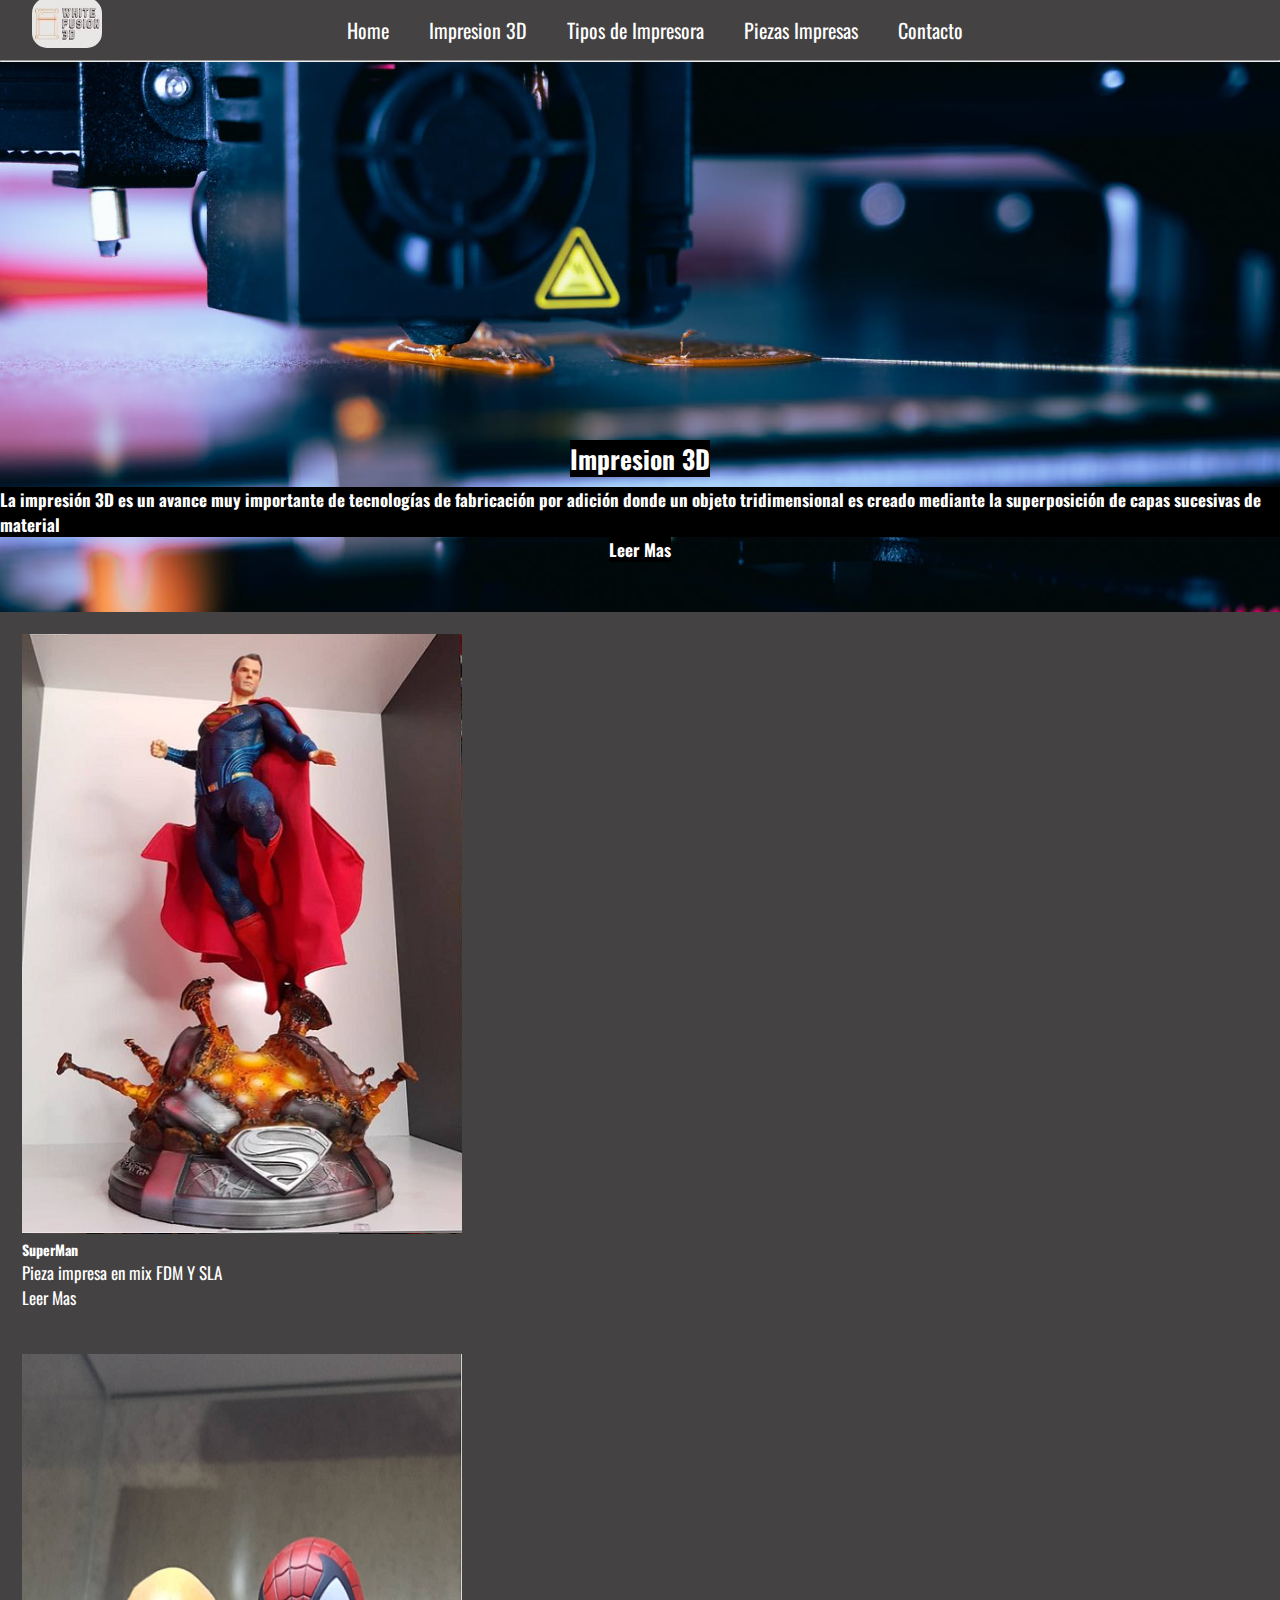
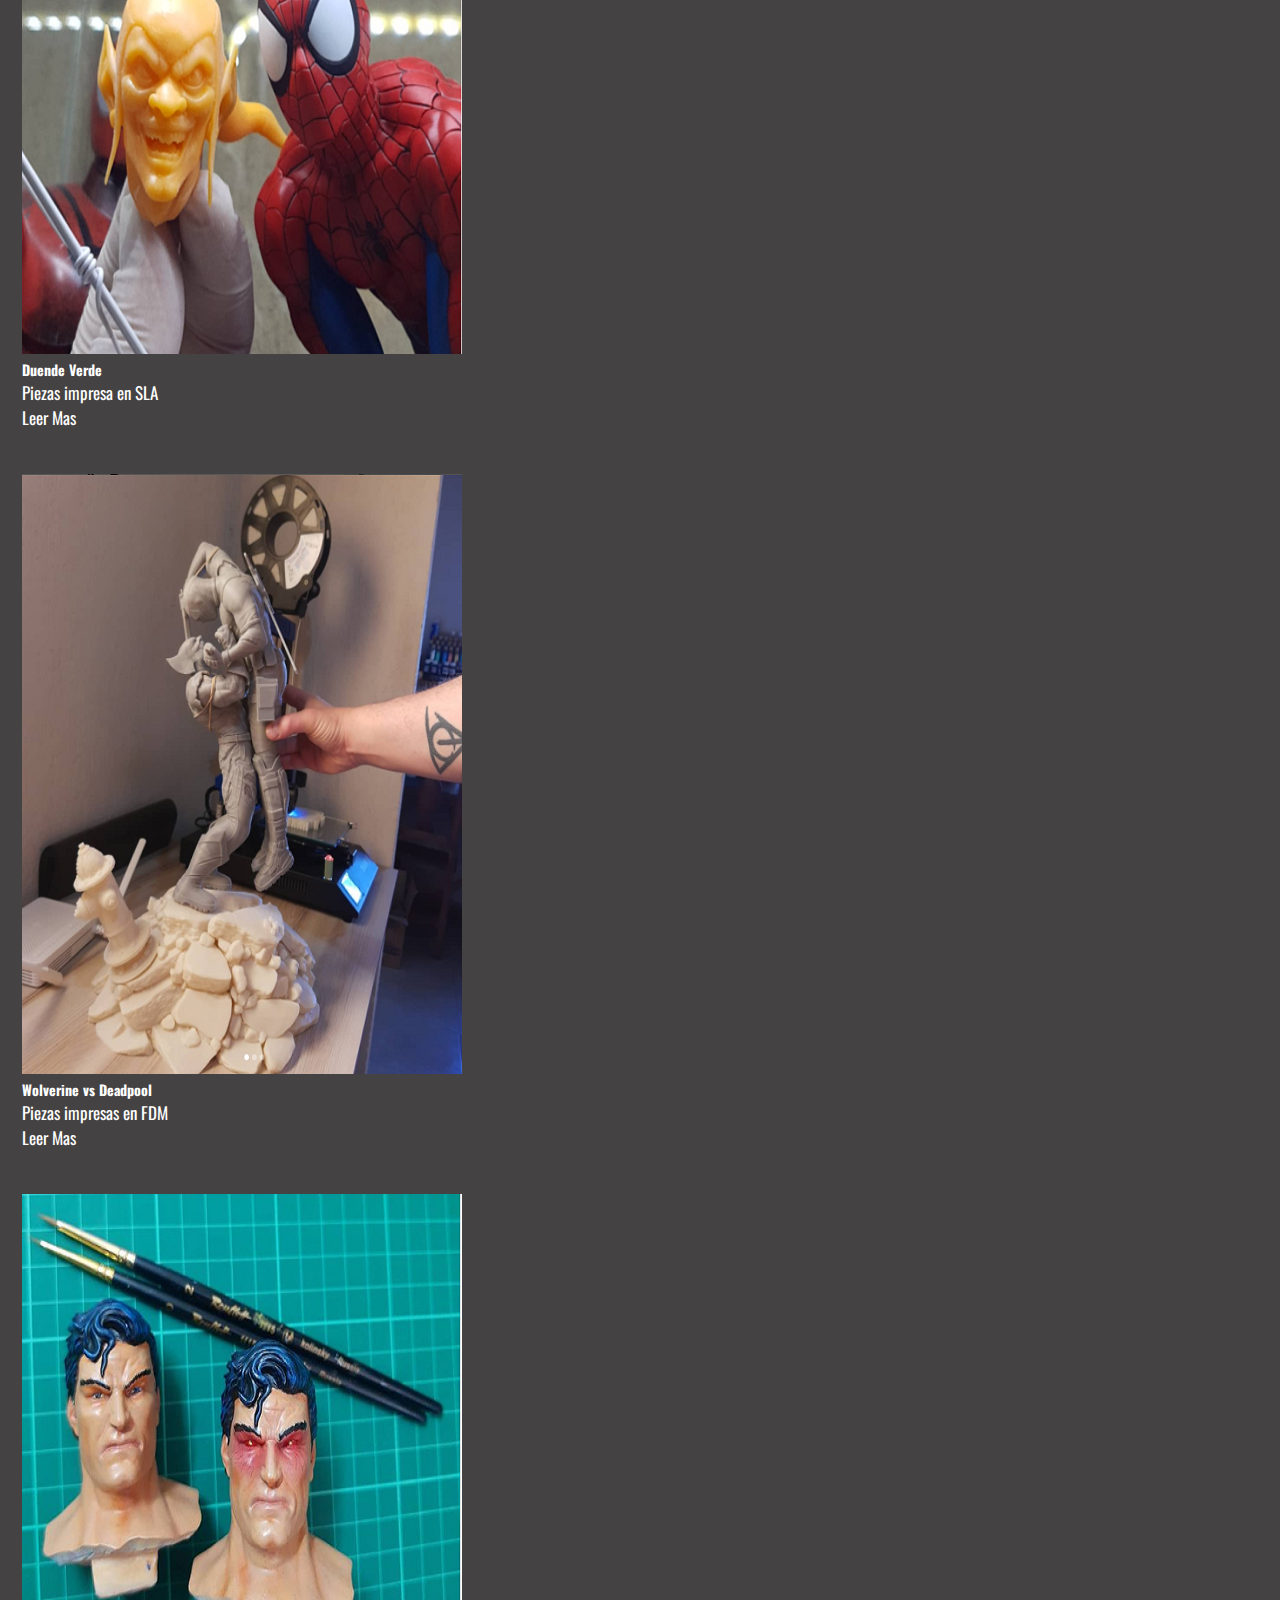
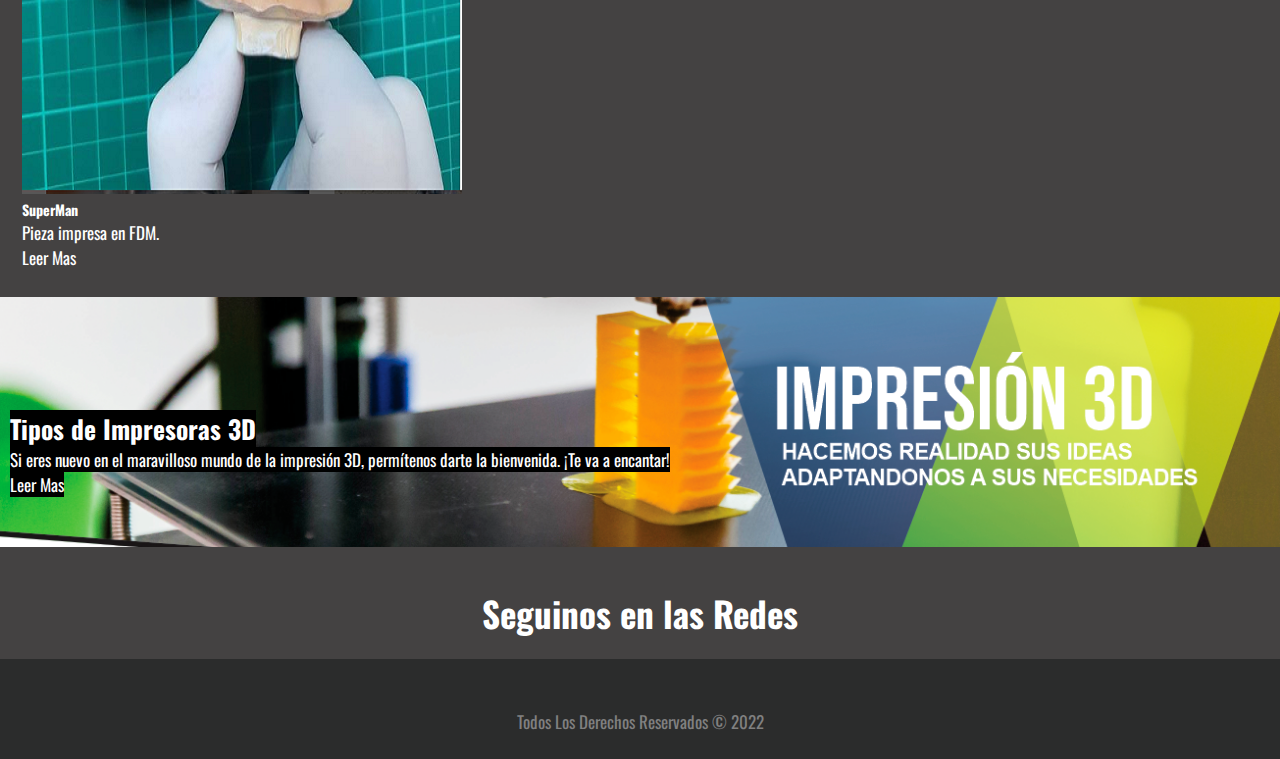
==== index.html @ 96c16ed2 "first commit" ====
<!DOCTYPE html>
<html lang="en">
<head>
    <meta charset="UTF-8">
    <meta http-equiv="X-UA-Compatible" content="IE=edge">
    <meta name="viewport" content="width=device-width, initial-scale=1.0">
    <!--Linkeo Icono search nav-->
    <link rel="stylesheet" href="https://cdnjs.cloudflare.com/ajax/libs/font-awesome/6.1.1/css/all.min.css" integrity="sha512-KfkfwYDsLkIlwQp6LFnl8zNdLGxu9YAA1QvwINks4PhcElQSvqcyVLLD9aMhXd13uQjoXtEKNosOWaZqXgel0g==" crossorigin="anonymous" referrerpolicy="no-referrer" />
    <!--Linkeo Google Font-->
    <link rel="preconnect" href="https://fonts.googleapis.com">
    <link rel="preconnect" href="https://fonts.gstatic.com" crossorigin>
    <link href="https://fonts.googleapis.com/css2?family=Dosis&family=Oswald:wght@300&display=swap" rel="stylesheet">
    <!--Linkeo Bootstrap-->
    <link href="https://cdn.jsdelivr.net/npm/bootstrap@5.2.0-beta1/dist/css/bootstrap.min.css" rel="stylesheet" integrity="sha384-0evHe/X+R7YkIZDRvuzKMRqM+OrBnVFBL6DOitfPri4tjfHxaWutUpFmBp4vmVor" crossorigin="anonymous">
    <!--Linkeo de CSS-->
    <link rel="stylesheet" href="css/styles.css">
    <title>White Fusion 3D</title>
</head>
<body>
    <!--Comienzo Nav-->
    <header class="contenedor">
        <nav class="nav">
            <img src="img/logo.jpg" alt="whitefusionlogo" class="logo">
            <ul class="nav-menu">
                <li><a href="index.html">Home</a></li>
                <li><a href="pages/impresion3d.html">Impresion 3D</a></li>
                <li><a href="pages/tipos.html">Tipos de Impresora</a></li>
                <li><a href="pages/piezas.html">Piezas Impresas</a></li>
                <li><a href="pages/contacto.html">Contacto</a></li>
            </ul>
            <!--Icono search-->
            <ul>
                <li class="btn-search"><i class="fa-solid fa-magnifying-glass"></i></li>
            </ul>
        </nav>
    </header>
        <!--Boton Responsive-->
    <div class="menu-btn">
        <i class="fas fa-bars"></i>
    </div>
    <hr>
    <!--Fin del Nav-->
    <!--Comienzo Impresion 3D-->
    <section class="seccion-primera">
        <h2 class="text-color">Impresion 3D</h2>
        <p class="text-color">La impresión 3D es un avance muy importante de tecnologías de fabricación por adición donde un objeto tridimensional es creado mediante la superposición de capas sucesivas de material</p>
        <a href="pages/impresion3d.html" class="text-color">Leer Mas <i class="fa-solid fa-angles-right"></i></a>
    </section>
    <!--Fin Impresion 3D-->
    <!--Comienzo Seccion Piezas Impresas-->
    <div class="container">
        <div class="row ">
            <div class="col col-lg-3 col-sm-6 col-12 cardPosition">
                <div class="card bg-secondary" style="width: 15rem;">
                    <img src="/img/pieza1.PNG" class="card-img-top" alt="...">
                    <div class="card-body">
                    <h5 class="card-title">SuperMan</h5>
                    <p class="card-text">Pieza impresa en mix FDM Y SLA</p>
                    <a href="#" class="btn btn-dark">Leer Mas</a>
                </div>
            </div>
        </div>
        <div class="col col-lg-3 col-sm-6 col-12 cardPosition">
            <div class="card bg-secondary" style="width: 15rem;">
                <img src="/img/pieza2.PNG" class="card-img-top" alt="...">
                <div class="card-body">
                    <h5 class="card-title">Duende Verde</h5>
                    <p class="card-text">Piezas impresa en SLA</p>
                    <a href="#" class="btn btn-dark">Leer Mas</a>
                </div>
            </div>
        </div>
        <div class="col col-lg-3 col-sm-6 col-12 cardPosition">
            <div class="card bg-secondary" style="width: 15rem;">
                <img src="/img/pieza3.PNG" class="card-img-top" alt="...">
                <div class="card-body">
                    <h5 class="card-title">Wolverine vs Deadpool</h5>
                    <p class="card-text">Piezas impresas en FDM</p>
                    <a href="#" class="btn btn-dark">Leer Mas</a>
                </div>
            </div>
        </div>
        <div class="col col-lg-3 col-sm-6 col-12 cardPosition">
            <div class="card bg-secondary" style="width: 15rem;">
                <img src="/img/pieza4.PNG" class="card-img-top" alt="...">
                <div class="card-body">
                    <h5 class="card-title">SuperMan</h5>
                    <p class="card-text">Pieza impresa en FDM.</p>
                    <a href="#" class="btn btn-dark">Leer Mas</a>
                </div>
            </div>
        </div>
    </div>
    </div>
    <!--Fin de seccion piezas impresas-->
    <!--Inicio de seccion tipos de impresoras-->
    <section class="tipos-de-impresoras">
        <div class="tipos-de-impresoras__div">
            <h2 class="texto-impresoras">Tipos de Impresoras 3D</h2>
            <p class="texto-impresoras__p">Si eres nuevo en el maravilloso mundo de la impresión 3D, permítenos darte la bienvenida. ¡Te va a encantar!</p>
            <a href="pages/tipos.html" class="text-color">Leer Mas<i class="fa-solid fa-angles-right"></i></a>
        </div>
    </section>
<!--Fin de Seccion Tipos de Impresora 3D-->
    <!--Footer-->
    <footer class="footer">
        <h3>Seguinos en las Redes</h3>
        <div class="media">
            <a href="https://instagram.com"><i class="fa-brands fa-instagram"></i></a>
            <a href="https://instagram.com"><i class="fa-brands fa-twitter"></i></a>
            <a href="https://instagram.com"><i class="fa-brands fa-facebook-f"></i></a>
        </div>
    </footer>
<!--Fin de Footer-->
<div class="copy">
    <p>Todos Los Derechos Reservados © 2022</p>
</div>
<script src="/script/main.js"></script>
<script src="https://cdn.jsdelivr.net/npm/@popperjs/core@2.11.5/dist/umd/popper.min.js" integrity="sha384-Xe+8cL9oJa6tN/veChSP7q+mnSPaj5Bcu9mPX5F5xIGE0DVittaqT5lorf0EI7Vk" crossorigin="anonymous"></script>
<script src="https://cdn.jsdelivr.net/npm/bootstrap@5.2.0-beta1/dist/js/bootstrap.min.js" integrity="sha384-kjU+l4N0Yf4ZOJErLsIcvOU2qSb74wXpOhqTvwVx3OElZRweTnQ6d31fXEoRD1Jy" crossorigin="anonymous"></script>
</body>
</html>
---- css/styles.css ----
*{
    margin: 0;
    padding: 0;
    box-sizing: border-box;
}

h1{
    margin-bottom: 20px;
    text-decoration: underline;
}

h2{
    margin-bottom: 10px;
}
.menu-btn{
    position: absolute;
    cursor: pointer;
    top: 15px;
    right: 30px;
    z-index: 2;
    font-size: 1.5rem;
    display: none;
}
body{
    background-color: #444242;
    font-family: 'Dosis', sans-serif;
    font-family: 'Oswald', sans-serif;
    font-size: 17px;
    color: rgb(255, 255, 255);
}
/*INICIO ESTILO NAV*/
a{
    color: rgb(255, 255, 255);
    text-decoration: none;
}
a:hover{
    color: hwb(60 97% 0%);
    font-weight: bolder;
}
i{
    cursor: pointer;
}
.logo{
    width: 70px;
    height: 50px;
    border-radius: 15px;
    margin-top: -15px;
}

ul{
    list-style: none;
}

.contenedor{
    height: 60px;
    width: 95%;
    margin: auto;
}

.nav{
    display: flex;
    justify-content: space-between;
    align-items: center;
    font-size: 20px;
    height: 60px;
}

.nav ul{
    display: flex;

}

.nav ul li{
    padding: 20px;
}

a:hover{
    text-decoration: underline;
    
}

/*FIN ESTILO NAV*/

/*COMIENZO SECCION IMPRESION 3D*/

.seccion-primera{
    height: 550px;
    background: url(/img/impresion3d.jpeg) no-repeat center center/cover;
    padding-bottom: 50px;
    display: flex;
    flex-direction: column;
    align-items: center;
    justify-content: flex-end;
    font-weight: bold;
    margin: 5px 0px 5px 0px;
    margin: auto;
}

.text-color{
    background-color: rgb(0, 0, 0);
}
/*FIN SECCION IMPRESION 3D*/


/* SECCION PIEZAS IMPRESAS*/
.cardPosition{
    padding: 22px;
}

/* FIN SECCION PIEZAS IMPRESAS*/


/*INICIO SECCION TIPOS DE IMPRESORAS*/
.tipos3ds{
    width: 250px;
    height: 250px;
}
.contenedorFotos{
    display: flex;
    justify-content: space-around;
    margin-bottom: 50px;
}
.tiposDeImpresoras{
    display: grid;
    grid-template-columns: 1fr;
    align-items: center;
    justify-content: center;
}
.tipos-de-impresoras{
    background:url(/img/tipodeimpresora.jpeg) no-repeat center center/cover;
    height: 250px;
    margin:5px 0px 5px 0px;
    display: flex;
    align-items:flex-end;
    padding-left: 10px;
}
.tipos-de-impresoras__div{
    margin-bottom: 50px;
}

.texto-impresoras{
    background-color: rgb(0, 0, 0);
    display: inline;
}
.texto-impresoras__p{
    background-color: rgb(0, 0, 0);
}
/*FIN SECCION TIPOS DE IMPRESORAS*/

/*INICIO FOOTER*/
.footer{
    display: flex;
    flex-wrap: wrap;
    flex-direction: column;
    align-content: center;
    font-size: 30px;
    margin-top: 40px;
}
.media{
    font-size: 50px;
    margin: auto;
}

.copy{
    background-color: rgb(43, 44, 44);
    margin-top: 20px;
    height: 100px;
}

.copy p{
    display: flex;
    justify-content: center;
    padding-top: 50px;
    color: rgb(128, 128, 128);
}
/*FIN FOOTER*/


/* PAGINA IMPRESION 3D*/

.contenedorImpresion3d{
    display: grid;
    grid-template-columns: 1fr 1fr;
    place-items: center;
}
.texto{
    text-align: justify;
    margin-right: 10px;
}

.nav ul.nav-menu.show{
    transform: translateX(-5px);
}
/* FIN PAGINA IMPRESION */

/* FORMULARIO */

.botonForm{
    margin-left: 337px;
}
@media (max-width: 865px) {
    .nav ul.nav-menu{
        display:block;
        position: absolute;
        top:0;
        left: 0;
        height: 100%;
        transform: translateX(-400px); /*-5*/
        padding: 30px;
        opacity: .9;
        background-color: #4d4c4c;
        z-index: 3;
        transition: transform .5s ease-in-out;
    }
    .logo{
        margin-top: -15px;
    }
    .menu-btn{
        display: block;
        margin-top: 8px;
    }
    .btn-search{
        margin: 7px 50px 0px 0px;
    }
    .contenedorImpresion3d{
        grid-template-columns: 1fr;
    }
    .texto{
        width: 95%;
        text-align: justify;
    }
    .video-youtube{
        width: 500px;
        height: 300px;
    }
}  

@media (max-width: 528px) {
    .nav ul.nav-menu{
        display:block;
        position: absolute;
        top:0;
        left: 0;
        height: 100%;
        transform: translateX(-250px); /*-25*/
        padding: 20px;
        opacity: .9;
        background-color: #4d4c4c;
        z-index: 3;
        transition: transform .5s ease-in-out;
    }
    .logo{
        margin-top: -20px;
    }
    .menu-btn{
        display: block;
        margin-top: 8px;
    }
    .btn-search{
        margin: 7px 50px 0px 0px;
    }
    .cardPosition{
        width: fit-content;
        margin: auto;
    }
    .contenedorImpresion3d{
        grid-template-columns: 1fr;
    }
    .texto{
        width: 95%;
        padding: 15px;
        text-align: justify;
    }
    .video-youtube{
        width: 300px;
        height: 300px;
    }
    .imgCarrousel{
        width: 300px;
        height: 300px;
    }
    .footer{
        margin-top: 100px;
    }
} 

@media (max-width: 515px){
    .contenedorFotos{
        display: grid;
        grid-template-columns: 1fr;
    }
    .tipos3ds{
        margin: auto;
        padding: 40px;
        height: 400px;
        width: 400px;
    }
}

@media (max-width: 390px){
    .texto{
        width: 320px;
        margin: auto;
    }
    .tipos3ds{
        margin: auto;
        width: 300px;
        height: 300px;
    }

    .botonForm{
        margin-left: 90px;
    }
    .piezasImpresas{
        margin-top: 20px;
        
    }
    
    .imgCarrousel{
        height: 200px;
        width: 200px;
    }
    .footer{
    margin-top: 205px;
    }
}
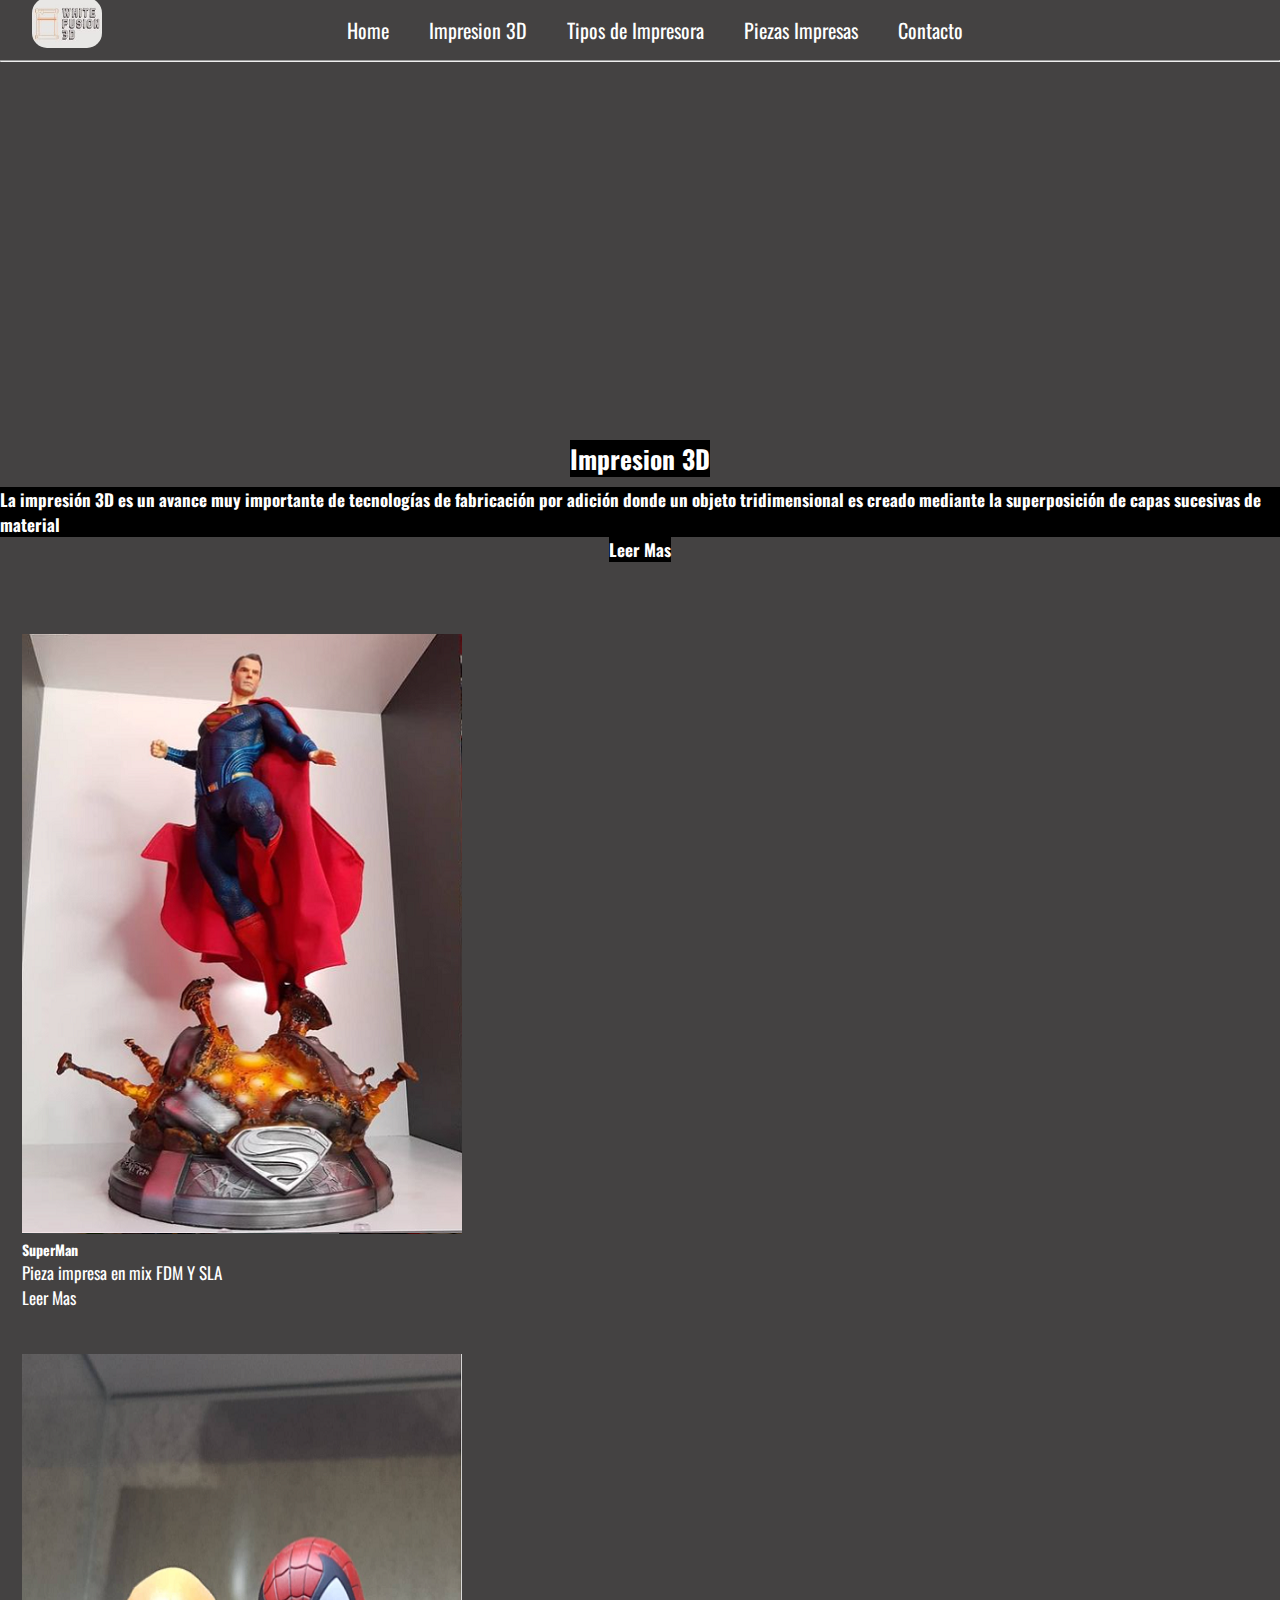
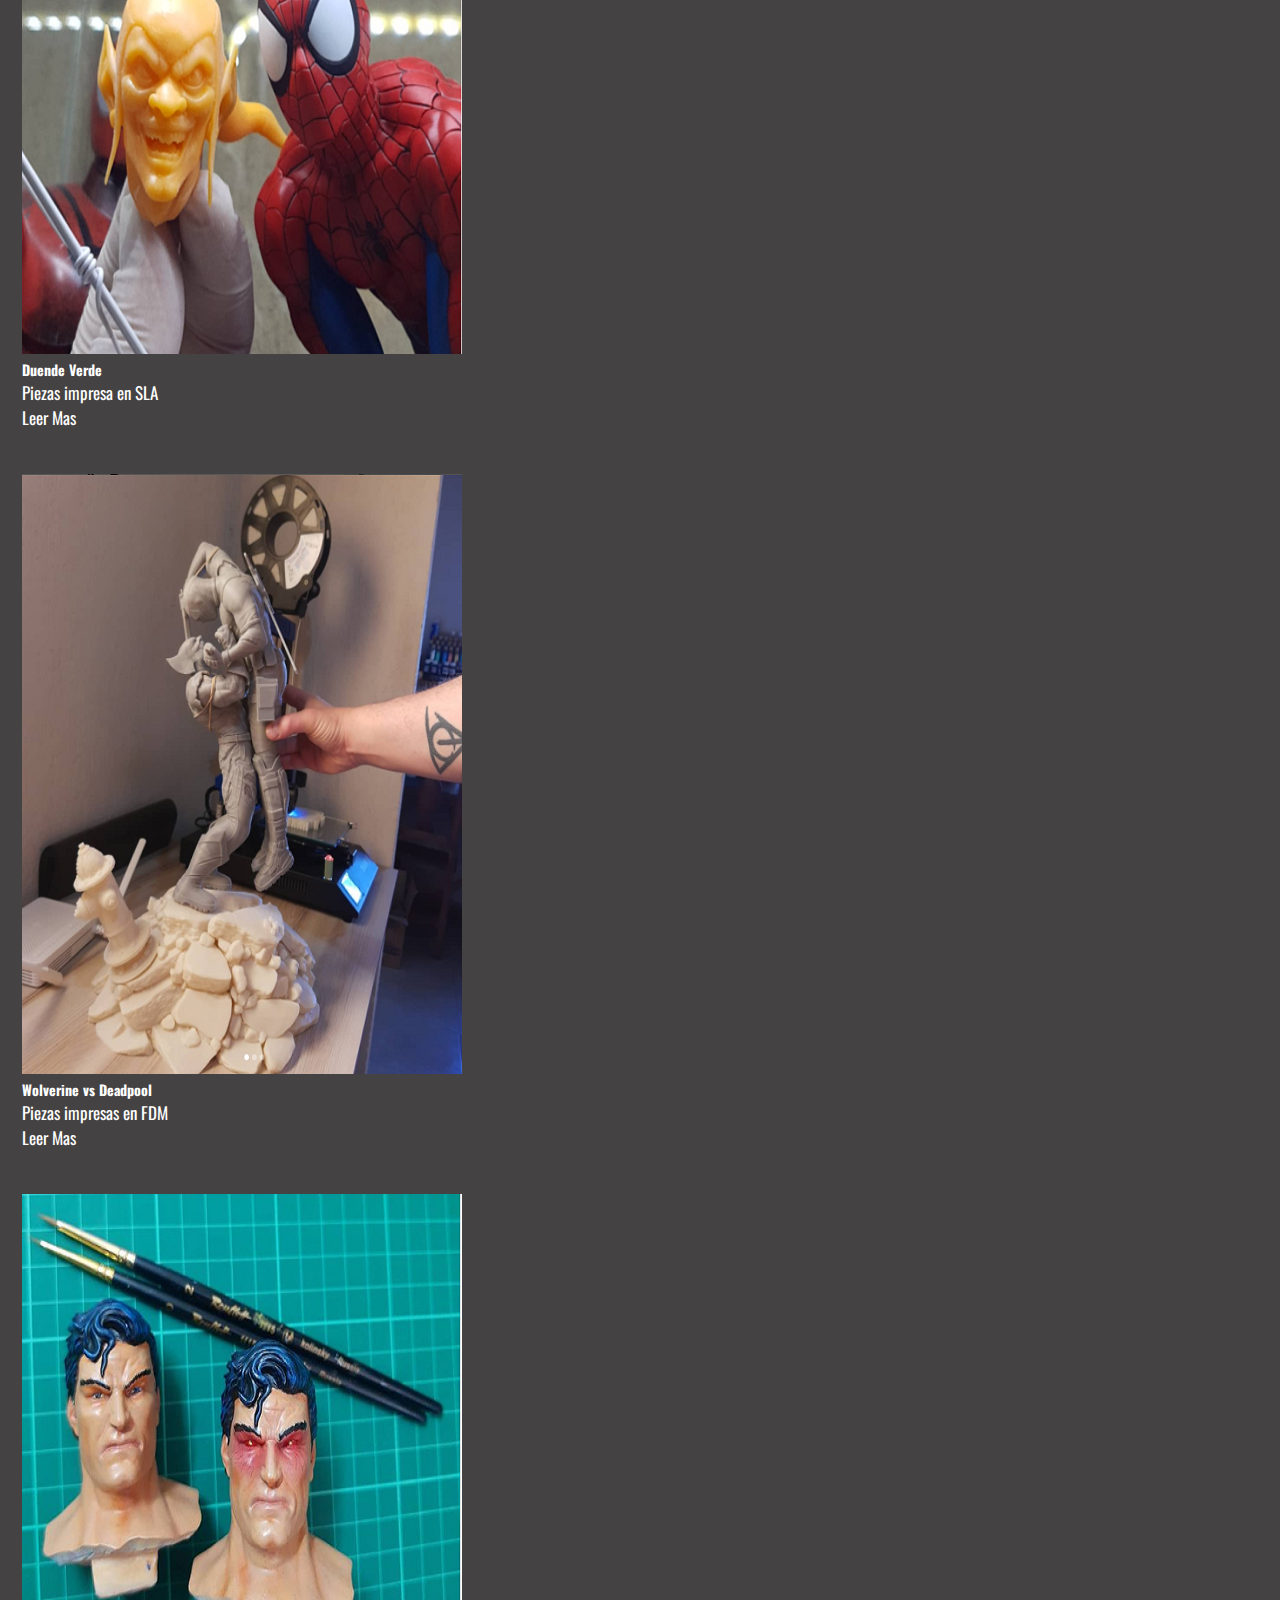
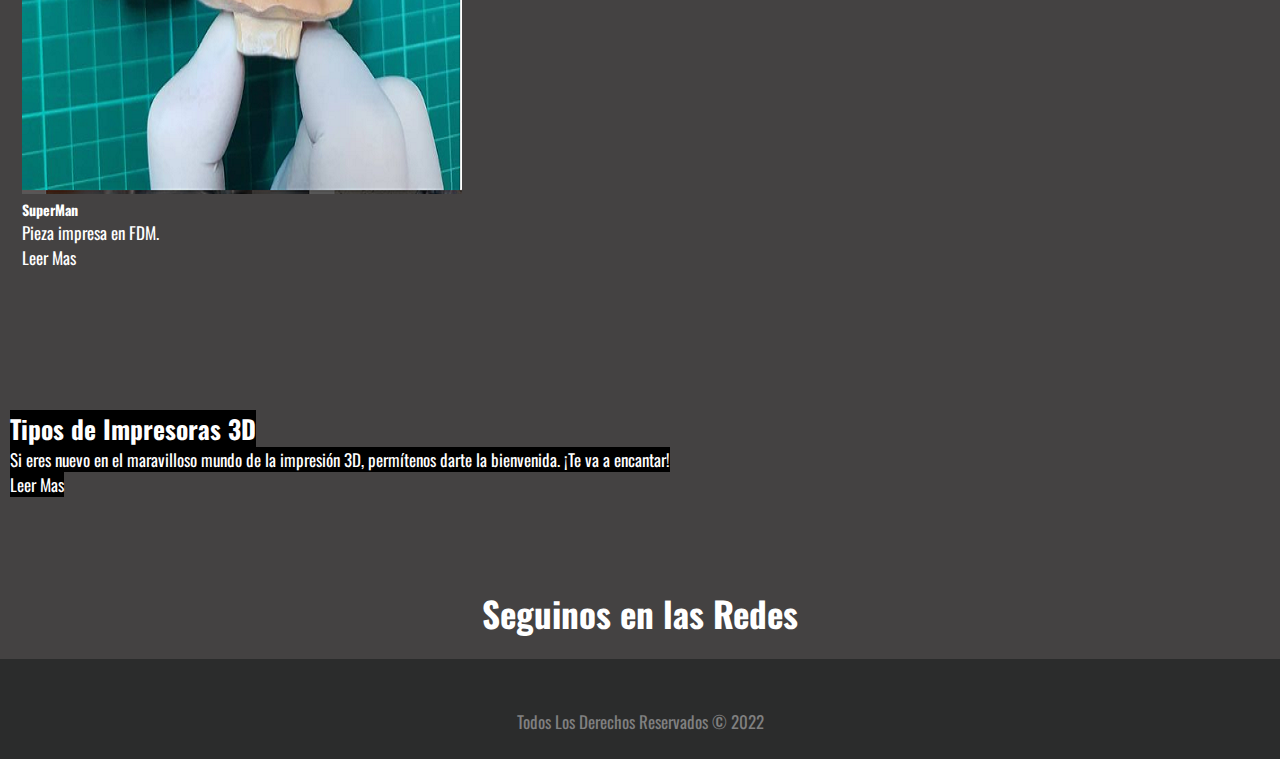
==== commit 50224dcf: "falta mobile contacto" ====
--- a/index.html
+++ b/index.html
@@ -52,7 +52,7 @@
         <div class="row ">
             <div class="col col-lg-3 col-sm-6 col-12 cardPosition">
                 <div class="card bg-secondary" style="width: 15rem;">
-                    <img src="/img/pieza1.PNG" class="card-img-top" alt="...">
+                    <img src="img/pieza1.PNG" class="card-img-top" alt="...">
                     <div class="card-body">
                     <h5 class="card-title">SuperMan</h5>
                     <p class="card-text">Pieza impresa en mix FDM Y SLA</p>
@@ -62,7 +62,7 @@
         </div>
         <div class="col col-lg-3 col-sm-6 col-12 cardPosition">
             <div class="card bg-secondary" style="width: 15rem;">
-                <img src="/img/pieza2.PNG" class="card-img-top" alt="...">
+                <img src="img/pieza2.PNG" class="card-img-top" alt="...">
                 <div class="card-body">
                     <h5 class="card-title">Duende Verde</h5>
                     <p class="card-text">Piezas impresa en SLA</p>
@@ -72,7 +72,7 @@
         </div>
         <div class="col col-lg-3 col-sm-6 col-12 cardPosition">
             <div class="card bg-secondary" style="width: 15rem;">
-                <img src="/img/pieza3.PNG" class="card-img-top" alt="...">
+                <img src="img/pieza3.PNG" class="card-img-top" alt="...">
                 <div class="card-body">
                     <h5 class="card-title">Wolverine vs Deadpool</h5>
                     <p class="card-text">Piezas impresas en FDM</p>
@@ -82,7 +82,7 @@
         </div>
         <div class="col col-lg-3 col-sm-6 col-12 cardPosition">
             <div class="card bg-secondary" style="width: 15rem;">
-                <img src="/img/pieza4.PNG" class="card-img-top" alt="...">
+                <img src="img/pieza4.PNG" class="card-img-top" alt="...">
                 <div class="card-body">
                     <h5 class="card-title">SuperMan</h5>
                     <p class="card-text">Pieza impresa en FDM.</p>
--- a/css/styles.css
+++ b/css/styles.css
@@ -85,7 +85,7 @@
 
 .seccion-primera{
     height: 550px;
-    background: url(/img/impresion3d.jpeg) no-repeat center center/cover;
+    background: url(img/impresion3d.jpeg) no-repeat center center/cover;
     padding-bottom: 50px;
     display: flex;
     flex-direction: column;
@@ -127,7 +127,7 @@
     justify-content: center;
 }
 .tipos-de-impresoras{
-    background:url(/img/tipodeimpresora.jpeg) no-repeat center center/cover;
+    background:url(img/tipodeimpresora.jpeg) no-repeat center center/cover;
     height: 250px;
     margin:5px 0px 5px 0px;
     display: flex;
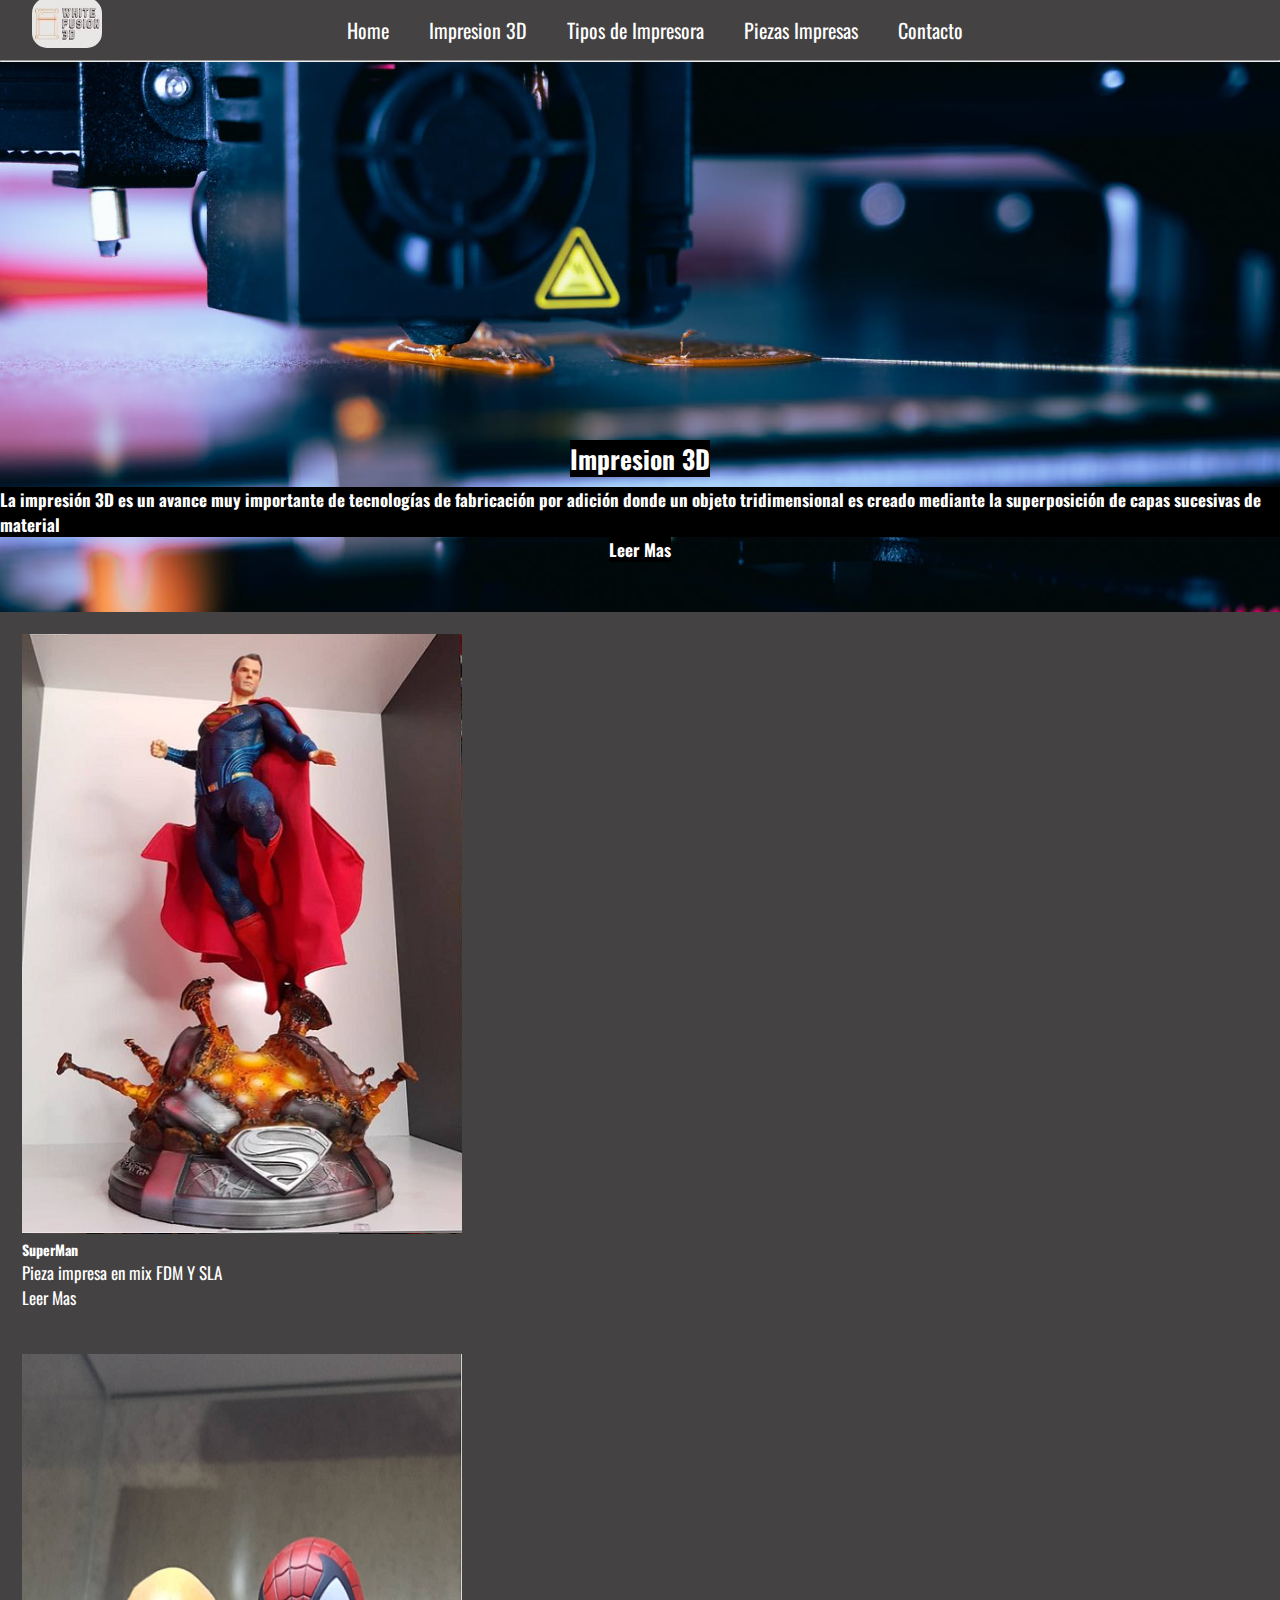
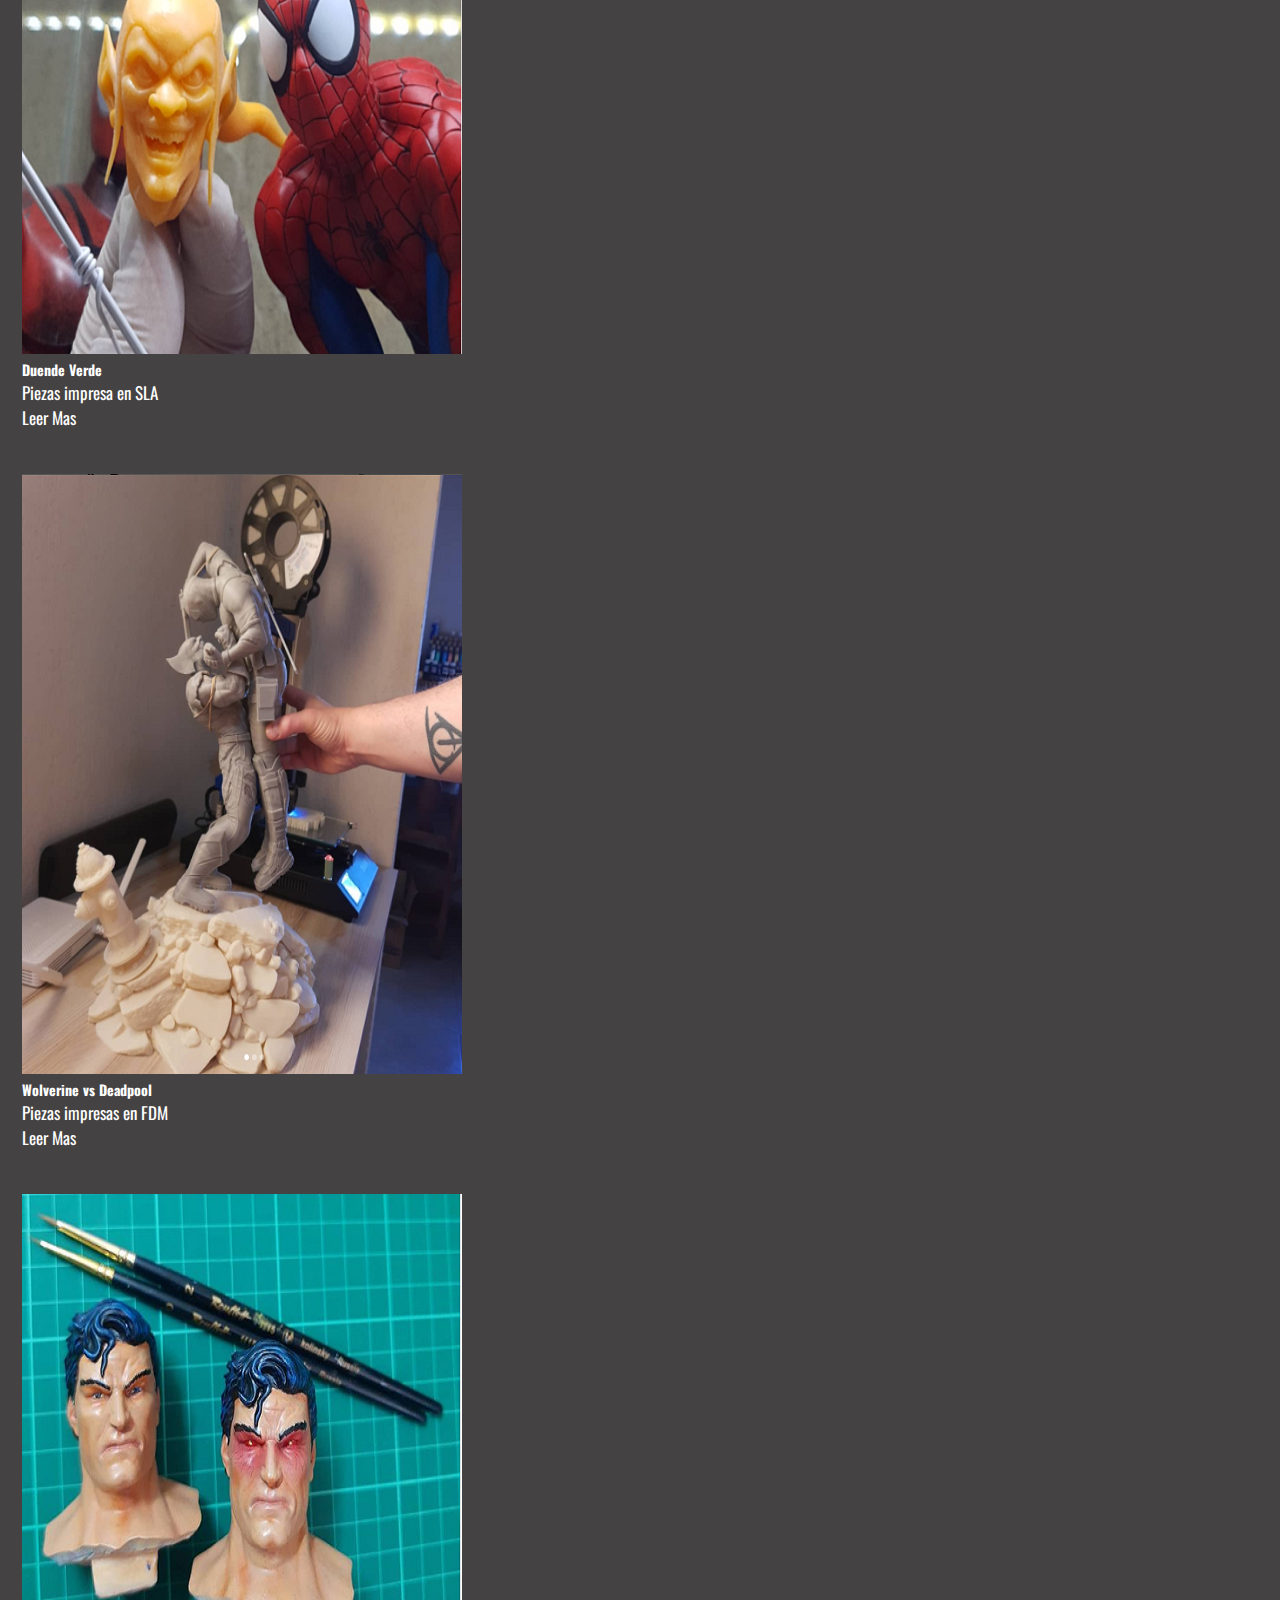
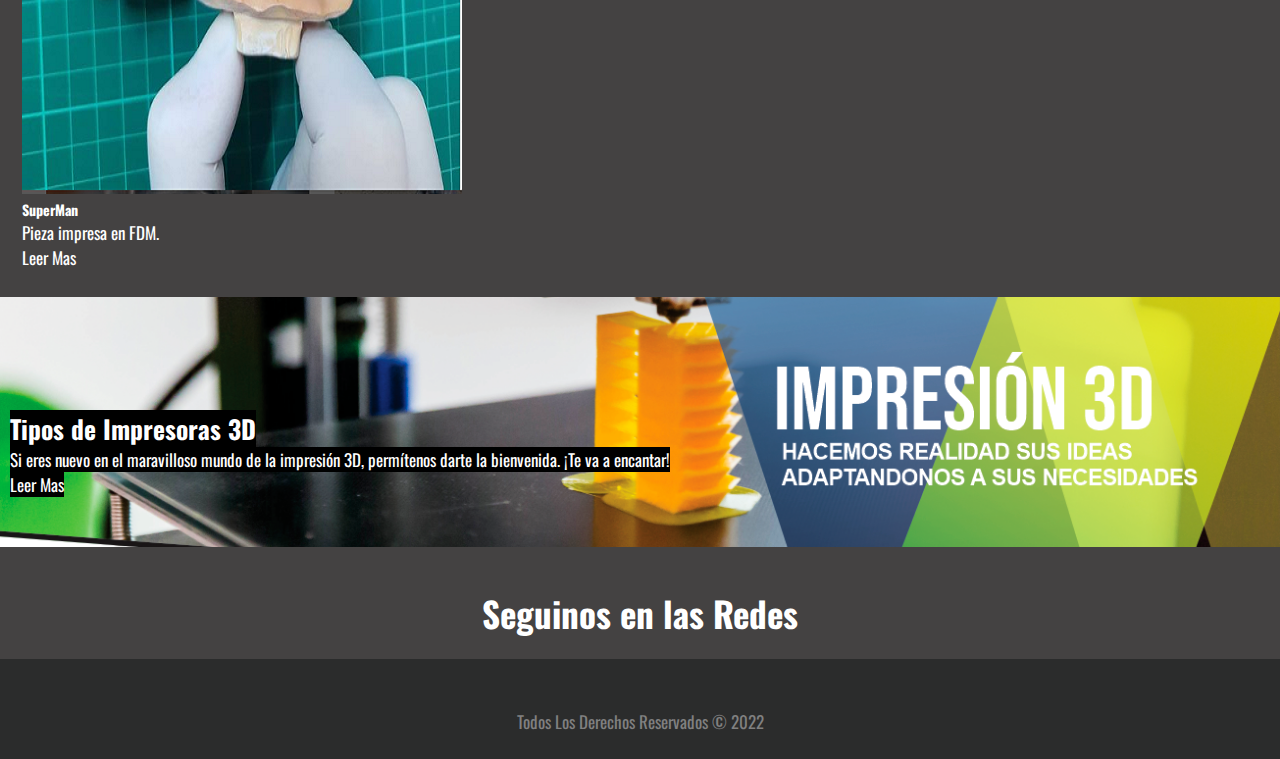
==== commit 941eaf8d: "Update index.html" ====
--- a/index.html
+++ b/index.html
@@ -115,8 +115,8 @@
 <div class="copy">
     <p>Todos Los Derechos Reservados © 2022</p>
 </div>
-<script src="/script/main.js"></script>
+<script src="script/main.js"></script>
 <script src="https://cdn.jsdelivr.net/npm/@popperjs/core@2.11.5/dist/umd/popper.min.js" integrity="sha384-Xe+8cL9oJa6tN/veChSP7q+mnSPaj5Bcu9mPX5F5xIGE0DVittaqT5lorf0EI7Vk" crossorigin="anonymous"></script>
 <script src="https://cdn.jsdelivr.net/npm/bootstrap@5.2.0-beta1/dist/js/bootstrap.min.js" integrity="sha384-kjU+l4N0Yf4ZOJErLsIcvOU2qSb74wXpOhqTvwVx3OElZRweTnQ6d31fXEoRD1Jy" crossorigin="anonymous"></script>
 </body>
-</html>+</html>
--- a/css/styles.css
+++ b/css/styles.css
@@ -85,7 +85,7 @@
 
 .seccion-primera{
     height: 550px;
-    background: url(img/impresion3d.jpeg) no-repeat center center/cover;
+    background: url(../img/impresion3d.jpeg) no-repeat center center/cover;
     padding-bottom: 50px;
     display: flex;
     flex-direction: column;
@@ -127,7 +127,7 @@
     justify-content: center;
 }
 .tipos-de-impresoras{
-    background:url(img/tipodeimpresora.jpeg) no-repeat center center/cover;
+    background:url(../img/tipodeimpresora.jpeg) no-repeat center center/cover;
     height: 250px;
     margin:5px 0px 5px 0px;
     display: flex;
